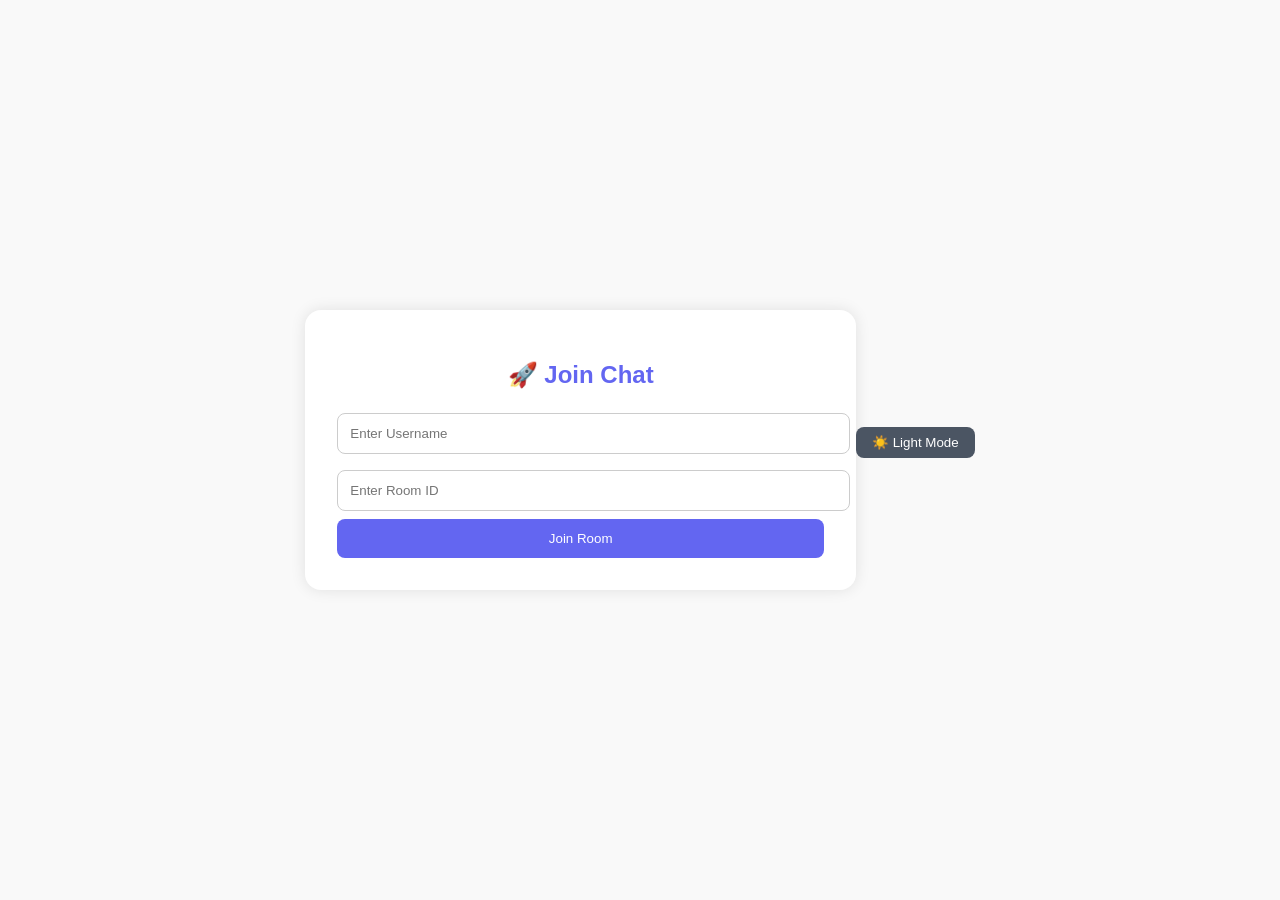
==== index.html @ 699192d4 "✨ Added Day/Night mode toggle with icons and modern UI" ====
<!DOCTYPE html>
<html lang="en">
<head>
  <meta charset="UTF-8" />
  <meta name="viewport" content="width=device-width, initial-scale=1.0"/>
  <title>Join Chat</title>
  <style>
    body {
      background: #f9f9f9;
      font-family: 'Segoe UI', sans-serif;
      display: flex;
      justify-content: center;
      align-items: center;
      height: 100vh;
      margin: 0;
    }
    .login-container {
      background: #ffffff;
      padding: 2rem;
      border-radius: 1rem;
      box-shadow: 0 0 15px rgba(0,0,0,0.1);
      text-align: center;
    }
    h2 {
      color: #6366f1;
      margin-bottom: 1rem;
    }
    input {
      width: 100%;
      padding: 0.75rem;
      margin: 0.5rem 0;
      border: 1px solid #ccc;
      border-radius: 0.5rem;
    }
    button {
      background: #6366f1;
      color: white;
      border: none;
      padding: 0.75rem;
      width: 100%;
      border-radius: 0.5rem;
      cursor: pointer;
    }
    button:hover {
      background: #4f46e5;
    }
  </style>
</head>
<body>
  <div class="login-container">
    <h2>🚀 Join Chat</h2>
    <input type="text" id="username" placeholder="Enter Username" />
    <input type="text" id="room" placeholder="Enter Room ID" />
    <button onclick="joinChat()">Join Room</button>
  </div>
  <div style="text-align: right; margin-bottom: 1rem;">
    <button id="modeToggle" style="padding: 0.5rem 1rem; border-radius: 0.5rem; border: none; background: #4b5563; color: white; cursor: pointer;">
      🌙 Dark Mode
    </button>
  </div>
  <script>
    function joinChat() {
      const username = document.getElementById('username').value.trim();
      const room = document.getElementById('room').value.trim();
      if (!username || !room) return alert("Both fields are required!");
      localStorage.setItem("username", username);
      localStorage.setItem("room", room);
      window.location.href = "/chat";
    }
  </script>
  <script>
  const toggleBtn = document.getElementById("modeToggle");
  const container = document.querySelector(".login-container");
  let isDark = false;

  function applyTheme() {
    if (isDark) {
      document.body.style.background = "#111827";
      document.body.style.color = "#f3f4f6";
      container.style.background = "#1f2937";
      toggleBtn.innerText = "🌙 Dark Mode";
    } else {
      document.body.style.background = "#f9f9f9";
      document.body.style.color = "#1f2937";
      container.style.background = "#ffffff";
      toggleBtn.innerText = "☀️ Light Mode";
    }
  }

  toggleBtn.addEventListener("click", () => {
    isDark = !isDark;
    applyTheme();
  });

  applyTheme();
</script>
</body>
</html>
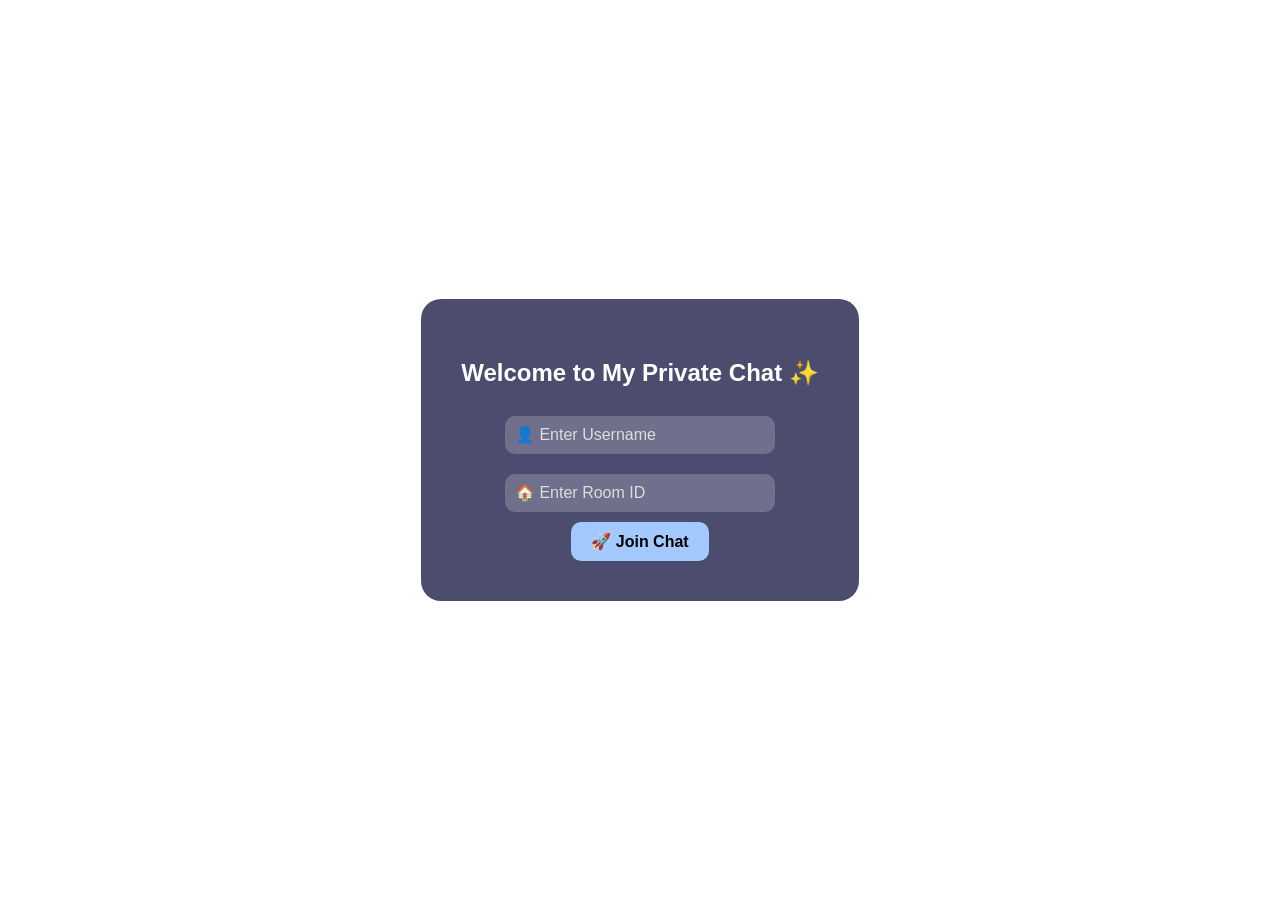
==== commit a77f9cdc: "🚀 Initial chat app commit" ====
--- a/index.html
+++ b/index.html
@@ -1,100 +1,79 @@
-<!DOCTYPE html>
-<html lang="en">
+<!DOCTYPE html><html lang="en">
 <head>
   <meta charset="UTF-8" />
-  <meta name="viewport" content="width=device-width, initial-scale=1.0"/>
+  <meta name="viewport" content="width=device-width, initial-scale=1.0" />
   <title>Join Chat</title>
   <style>
     body {
-      background: #f9f9f9;
-      font-family: 'Segoe UI', sans-serif;
+      margin: 0;
+      font-family: 'Segoe UI', Tahoma, Geneva, Verdana, sans-serif;
+      background: linear-gradient(to right, #20234a, #3a4f8a, #8ba9e6);
+      color: #fff;
       display: flex;
       justify-content: center;
       align-items: center;
       height: 100vh;
-      margin: 0;
+      background-image: url('https://1drv.ms/i/c/2a76a8bc1b6e5878/EWDOfZfzeNdDgwR4tvw3k6MBZNgfdbexgTCSmu7ytDzOZA');
+      background-size: cover;
+      background-position: center;
     }
-    .login-container {
-      background: #ffffff;
-      padding: 2rem;
-      border-radius: 1rem;
-      box-shadow: 0 0 15px rgba(0,0,0,0.1);
+    .container {
+      background-color: rgba(0, 0, 50, 0.7);
+      border-radius: 20px;
+      padding: 40px;
       text-align: center;
-    }
-    h2 {
-      color: #6366f1;
-      margin-bottom: 1rem;
+      box-shadow: 0 0 30px rgba(255, 255, 255, 0.3);
+      backdrop-filter: blur(10px);
     }
     input {
-      width: 100%;
-      padding: 0.75rem;
-      margin: 0.5rem 0;
-      border: 1px solid #ccc;
-      border-radius: 0.5rem;
+      padding: 10px;
+      margin: 10px 0;
+      border: none;
+      border-radius: 10px;
+      width: 250px;
+      font-size: 1em;
+      background-color: rgba(255, 255, 255, 0.2);
+      color: #fff;
+    }
+    input::placeholder {
+      color: #ddd;
     }
     button {
-      background: #6366f1;
-      color: white;
+      padding: 10px 20px;
+      font-size: 1em;
       border: none;
-      padding: 0.75rem;
-      width: 100%;
-      border-radius: 0.5rem;
+      border-radius: 10px;
+      background: #a3c9ff;
+      color: #000;
+      font-weight: bold;
       cursor: pointer;
+      transition: background 0.3s ease;
     }
     button:hover {
-      background: #4f46e5;
+      background: #cce2ff;
     }
   </style>
 </head>
 <body>
-  <div class="login-container">
-    <h2>🚀 Join Chat</h2>
-    <input type="text" id="username" placeholder="Enter Username" />
-    <input type="text" id="room" placeholder="Enter Room ID" />
-    <button onclick="joinChat()">Join Room</button>
+  <div class="container">
+    <h2>Welcome to My Private Chat ✨</h2>
+    <form action="/chat">
+      <input type="text" name="username" placeholder="👤 Enter Username" required /><br />
+      <input type="text" name="room" placeholder="🏠 Enter Room ID" required /><br />
+      <button type="submit">🚀 Join Chat</button>
+    </form>
   </div>
-  <div style="text-align: right; margin-bottom: 1rem;">
-    <button id="modeToggle" style="padding: 0.5rem 1rem; border-radius: 0.5rem; border: none; background: #4b5563; color: white; cursor: pointer;">
-      🌙 Dark Mode
-    </button>
-  </div>
-  <script>
-    function joinChat() {
-      const username = document.getElementById('username').value.trim();
-      const room = document.getElementById('room').value.trim();
-      if (!username || !room) return alert("Both fields are required!");
-      localStorage.setItem("username", username);
-      localStorage.setItem("room", room);
-      window.location.href = "/chat";
-    }
-  </script>
-  <script>
-  const toggleBtn = document.getElementById("modeToggle");
-  const container = document.querySelector(".login-container");
-  let isDark = false;
-
-  function applyTheme() {
-    if (isDark) {
-      document.body.style.background = "#111827";
-      document.body.style.color = "#f3f4f6";
-      container.style.background = "#1f2937";
-      toggleBtn.innerText = "🌙 Dark Mode";
-    } else {
-      document.body.style.background = "#f9f9f9";
-      document.body.style.color = "#1f2937";
-      container.style.background = "#ffffff";
-      toggleBtn.innerText = "☀️ Light Mode";
-    }
+<script>
+  function joinChat() {
+    const username = document.getElementById('username').value.trim();
+    const room = document.getElementById('room').value.trim();
+    if (!username || !room) return alert("Both fields are required!");
+    
+    localStorage.setItem("username", username);
+    localStorage.setItem("room", room);
+    window.location.href = "/chat";
   }
-
-  toggleBtn.addEventListener("click", () => {
-    isDark = !isDark;
-    applyTheme();
-  });
-
-  applyTheme();
 </script>
 </body>
 </html>
 
-
